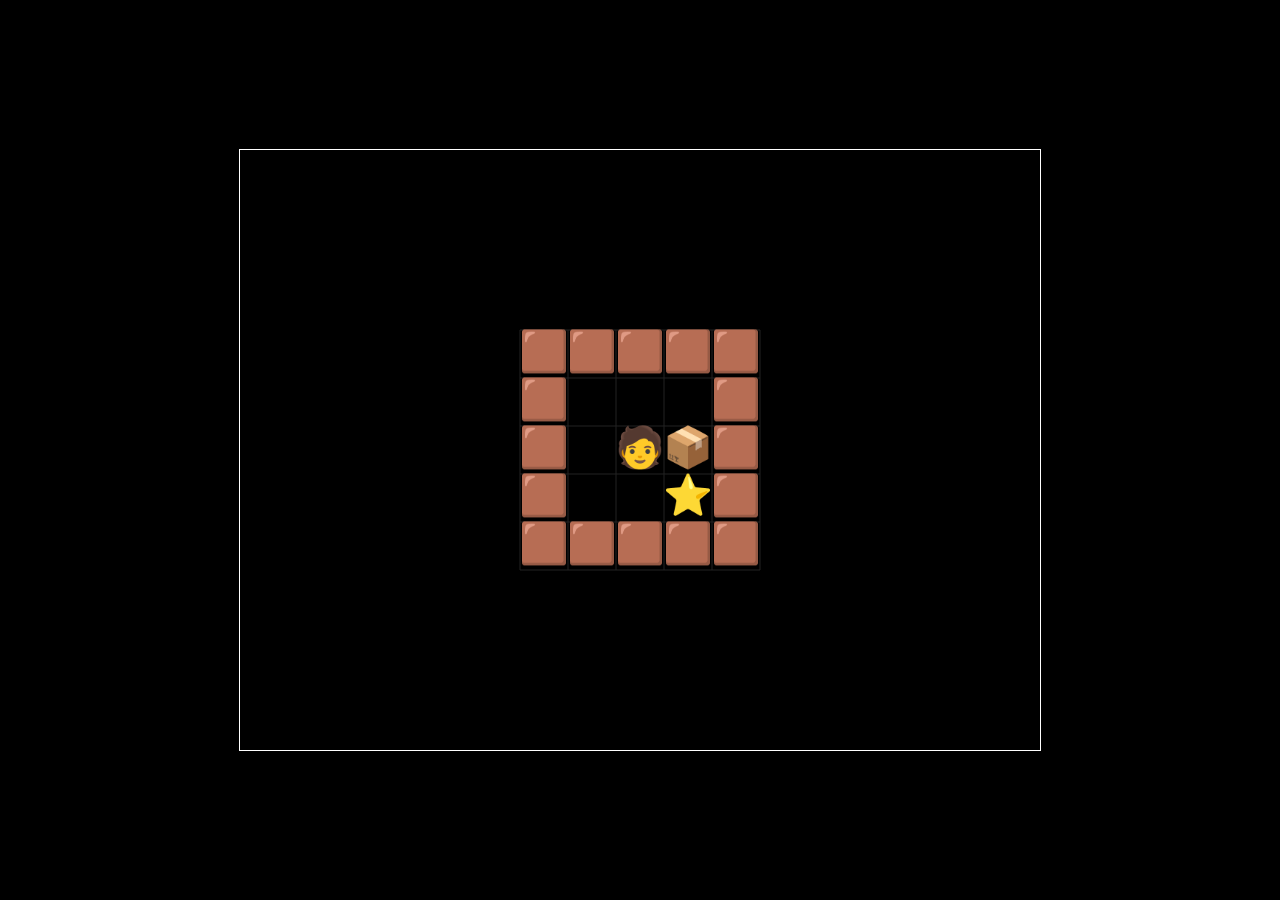
==== index.html @ 6ffce498 "017: stage select Co-authored-by: Cursor <cursoragent@cursor.com>" ====
<!DOCTYPE html>
<html lang="ja">
<head>
  <meta charset="UTF-8">
  <meta name="viewport" content="width=device-width, initial-scale=1.0">
  <title>EMOJI SOKO</title>
  <link rel="stylesheet" href="style.css">
</head>
<body>
  <canvas id="game" width="800" height="600"></canvas>
  <script src="src/stage_format.js"></script>
  <script src="src/render.js"></script>
  <script src="src/stage_loader.js"></script>
  <script src="src/input.js"></script>
  <script src="src/logic.js"></script>
  <script src="src/storage.js"></script>
  <script src="src/menu.js"></script>
  <script src="src/game.js"></script>
</body>
</html>
---- style.css ----
body {
  margin: 0;
  background: #000;
  color: #fff;
  font-family: system-ui, -apple-system, "Apple Color Emoji", "Segoe UI Emoji", sans-serif;
  display: flex;
  justify-content: center;
  align-items: center;
  min-height: 100vh;
}

canvas#game {
  border: 1px solid #fff;
  image-rendering: pixelated;
}
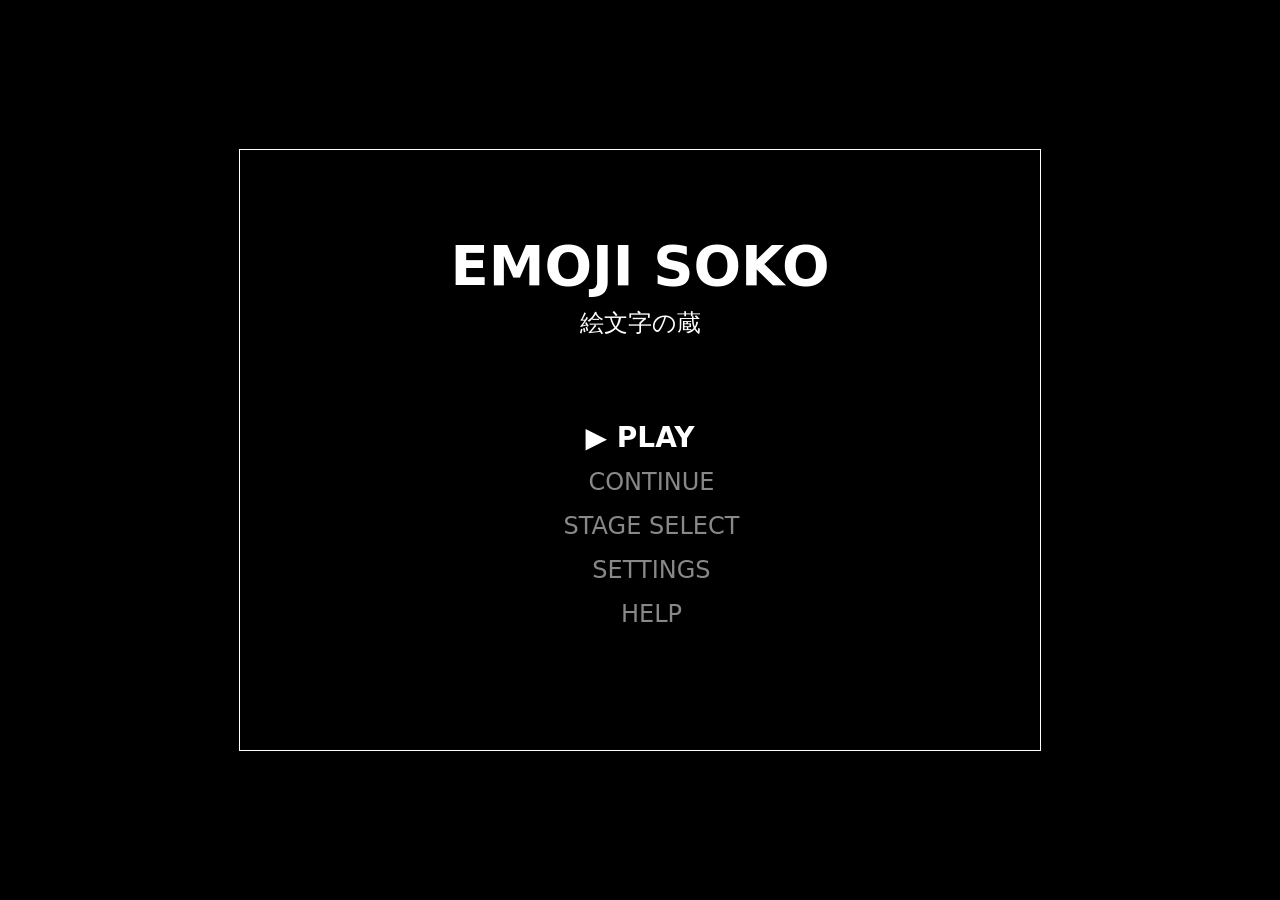
==== commit e1b589fc: "021: title screen Co-authored-by: Cursor <cursoragent@cursor.com>" ====
--- a/index.html
+++ b/index.html
@@ -15,6 +15,7 @@
   <script src="src/logic.js"></script>
   <script src="src/storage.js"></script>
   <script src="src/menu.js"></script>
+  <script src="src/title.js"></script>
   <script src="src/game.js"></script>
 </body>
 </html>
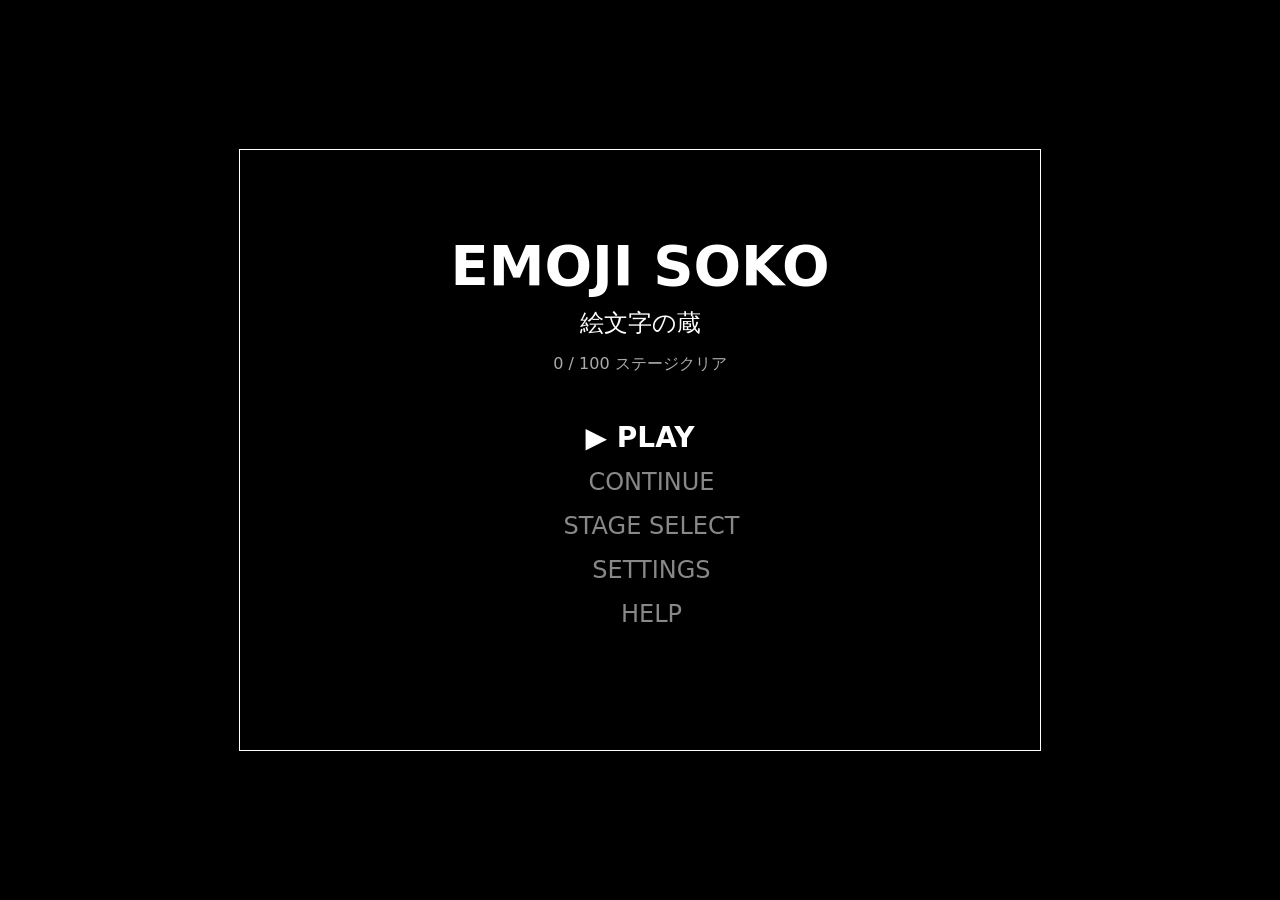
==== commit f2d0796f: "028: BGM Co-authored-by: Cursor <cursoragent@cursor.com>" ====
--- a/index.html
+++ b/index.html
@@ -14,8 +14,11 @@
   <script src="src/input.js"></script>
   <script src="src/logic.js"></script>
   <script src="src/storage.js"></script>
+  <script src="src/settings.js"></script>
   <script src="src/menu.js"></script>
   <script src="src/title.js"></script>
+  <script src="src/help.js"></script>
+  <script src="src/audio.js"></script>
   <script src="src/game.js"></script>
 </body>
 </html>
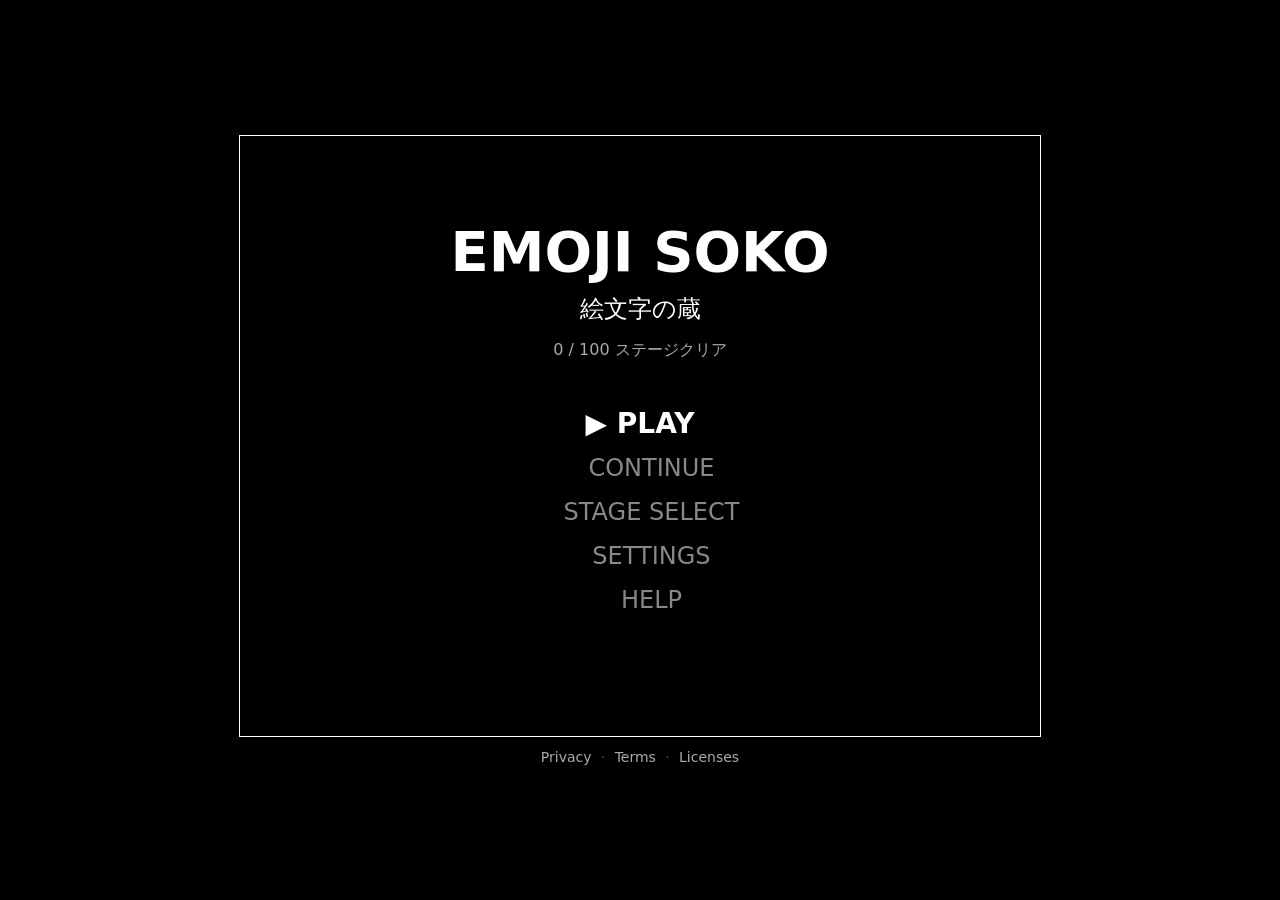
==== commit 2e9ef1ba: "058: convert legal markdown to HTML with footer links Co-authored-by: Cursor <cursoragent@cursor.com" ====
--- a/index.html
+++ b/index.html
@@ -7,7 +7,16 @@
   <link rel="stylesheet" href="style.css">
 </head>
 <body>
-  <canvas id="game" width="800" height="600"></canvas>
+  <div class="game-wrap">
+    <canvas id="game" width="800" height="600"></canvas>
+    <footer class="site-footer">
+      <a href="legal/PRIVACY.html">Privacy</a>
+      <span aria-hidden="true">·</span>
+      <a href="legal/TERMS.html">Terms</a>
+      <span aria-hidden="true">·</span>
+      <a href="legal/LICENSES.html">Licenses</a>
+    </footer>
+  </div>
   <script src="src/stage_format.js"></script>
   <script src="src/render.js"></script>
   <script src="src/stage_loader.js"></script>
@@ -18,6 +27,7 @@
   <script src="src/menu.js"></script>
   <script src="src/title.js"></script>
   <script src="src/help.js"></script>
+  <script src="src/ending.js"></script>
   <script src="src/audio.js"></script>
   <script src="src/game.js"></script>
 </body>
--- a/style.css
+++ b/style.css
@@ -9,6 +9,32 @@
   min-height: 100vh;
 }
 
+.game-wrap {
+  display: flex;
+  flex-direction: column;
+  align-items: center;
+}
+
+.site-footer {
+  margin-top: 12px;
+  font-size: 14px;
+  color: #888;
+}
+
+.site-footer a {
+  color: #aaa;
+  text-decoration: none;
+}
+
+.site-footer a:hover {
+  color: #fff;
+}
+
+.site-footer span {
+  margin: 0 0.35em;
+  color: #555;
+}
+
 canvas#game {
   border: 1px solid #fff;
   image-rendering: pixelated;
